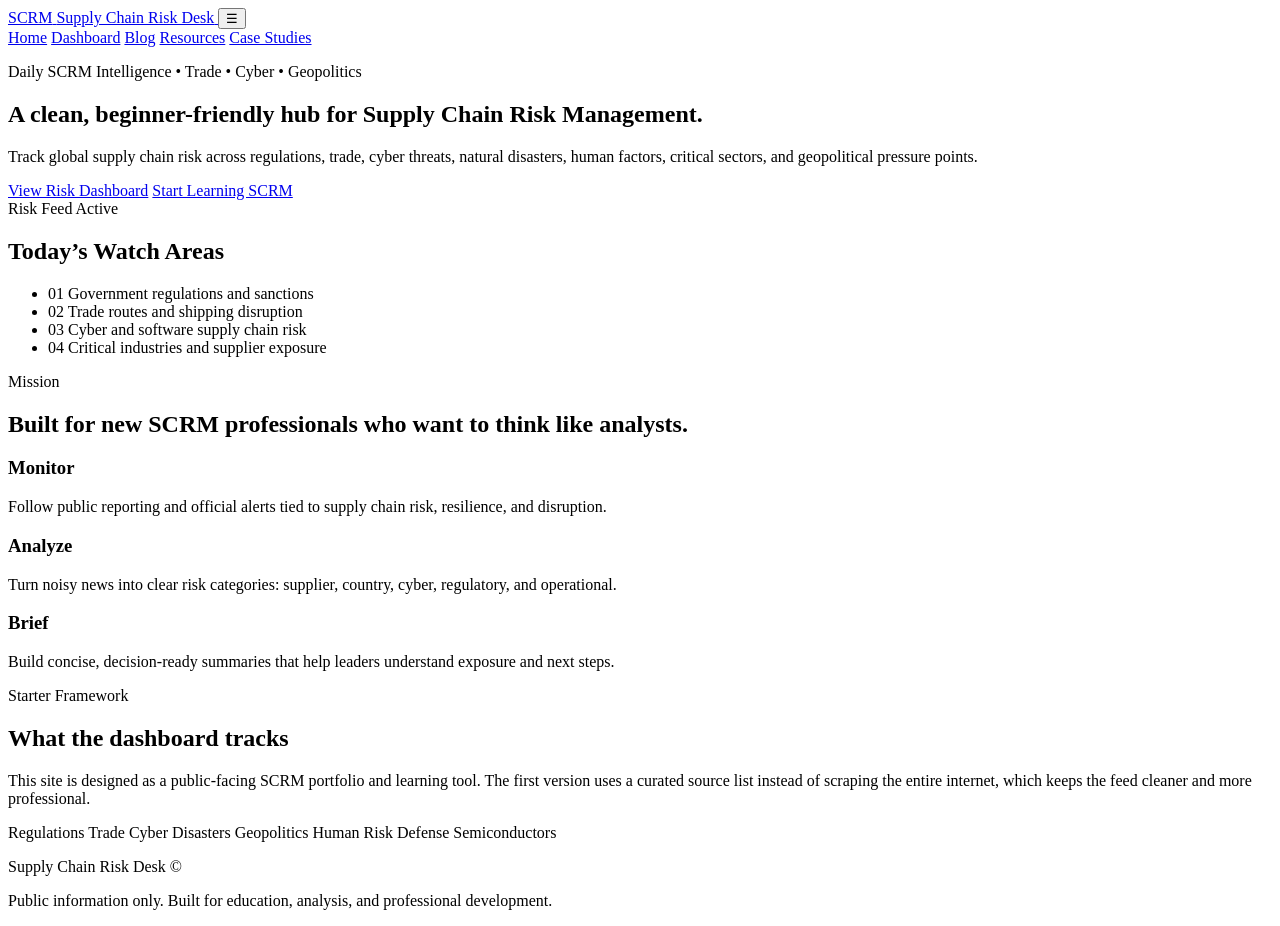
==== index.html @ be2e0d5a "Add files via upload" ====
<!DOCTYPE html>
<html lang="en">
<head>
  <meta charset="UTF-8" />
  <meta name="viewport" content="width=device-width, initial-scale=1.0" />
  <title>Supply Chain Risk Desk</title>
  <link rel="stylesheet" href="assets/styles.css" />
  <script defer src="assets/app.js"></script>
</head>
<body>
  <header class="site-header">
    <nav class="nav">
      <a class="brand" href="index.html">
        <span class="brand-mark">SCRM</span>
        <span>Supply Chain Risk Desk</span>
      </a>
      <button class="nav-toggle" aria-label="Toggle navigation">☰</button>
      <div class="nav-links">
        <a href="index.html">Home</a>
        <a href="dashboard.html">Dashboard</a>
        <a href="blog.html">Blog</a>
        <a href="resources.html">Resources</a>
        <a href="case-studies.html">Case Studies</a>
      </div>
    </nav>
  </header>

  <main>
    <section class="hero grid-bg">
      <div class="hero-content">
        <p class="eyebrow">Daily SCRM Intelligence • Trade • Cyber • Geopolitics</p>
        <h1>A clean, beginner-friendly hub for Supply Chain Risk Management.</h1>
        <p class="hero-text">
          Track global supply chain risk across regulations, trade, cyber threats, natural disasters,
          human factors, critical sectors, and geopolitical pressure points.
        </p>
        <div class="hero-actions">
          <a class="btn primary" href="dashboard.html">View Risk Dashboard</a>
          <a class="btn secondary" href="resources.html">Start Learning SCRM</a>
        </div>
      </div>
      <div class="hero-card">
        <div class="status-row">
          <span class="pulse"></span>
          <span>Risk Feed Active</span>
        </div>
        <h2>Today’s Watch Areas</h2>
        <ul class="watch-list">
          <li><span>01</span> Government regulations and sanctions</li>
          <li><span>02</span> Trade routes and shipping disruption</li>
          <li><span>03</span> Cyber and software supply chain risk</li>
          <li><span>04</span> Critical industries and supplier exposure</li>
        </ul>
      </div>
    </section>

    <section class="section">
      <div class="section-heading">
        <p class="eyebrow">Mission</p>
        <h2>Built for new SCRM professionals who want to think like analysts.</h2>
      </div>
      <div class="cards three">
        <article class="card">
          <h3>Monitor</h3>
          <p>Follow public reporting and official alerts tied to supply chain risk, resilience, and disruption.</p>
        </article>
        <article class="card">
          <h3>Analyze</h3>
          <p>Turn noisy news into clear risk categories: supplier, country, cyber, regulatory, and operational.</p>
        </article>
        <article class="card">
          <h3>Brief</h3>
          <p>Build concise, decision-ready summaries that help leaders understand exposure and next steps.</p>
        </article>
      </div>
    </section>

    <section class="section split">
      <div>
        <p class="eyebrow">Starter Framework</p>
        <h2>What the dashboard tracks</h2>
        <p>
          This site is designed as a public-facing SCRM portfolio and learning tool. The first version uses a curated source list
          instead of scraping the entire internet, which keeps the feed cleaner and more professional.
        </p>
      </div>
      <div class="risk-grid">
        <span>Regulations</span>
        <span>Trade</span>
        <span>Cyber</span>
        <span>Disasters</span>
        <span>Geopolitics</span>
        <span>Human Risk</span>
        <span>Defense</span>
        <span>Semiconductors</span>
      </div>
    </section>
  </main>

  <footer class="footer">
    <p>Supply Chain Risk Desk © <span id="year"></span></p>
    <p>Public information only. Built for education, analysis, and professional development.</p>
  </footer>
</body>
</html>
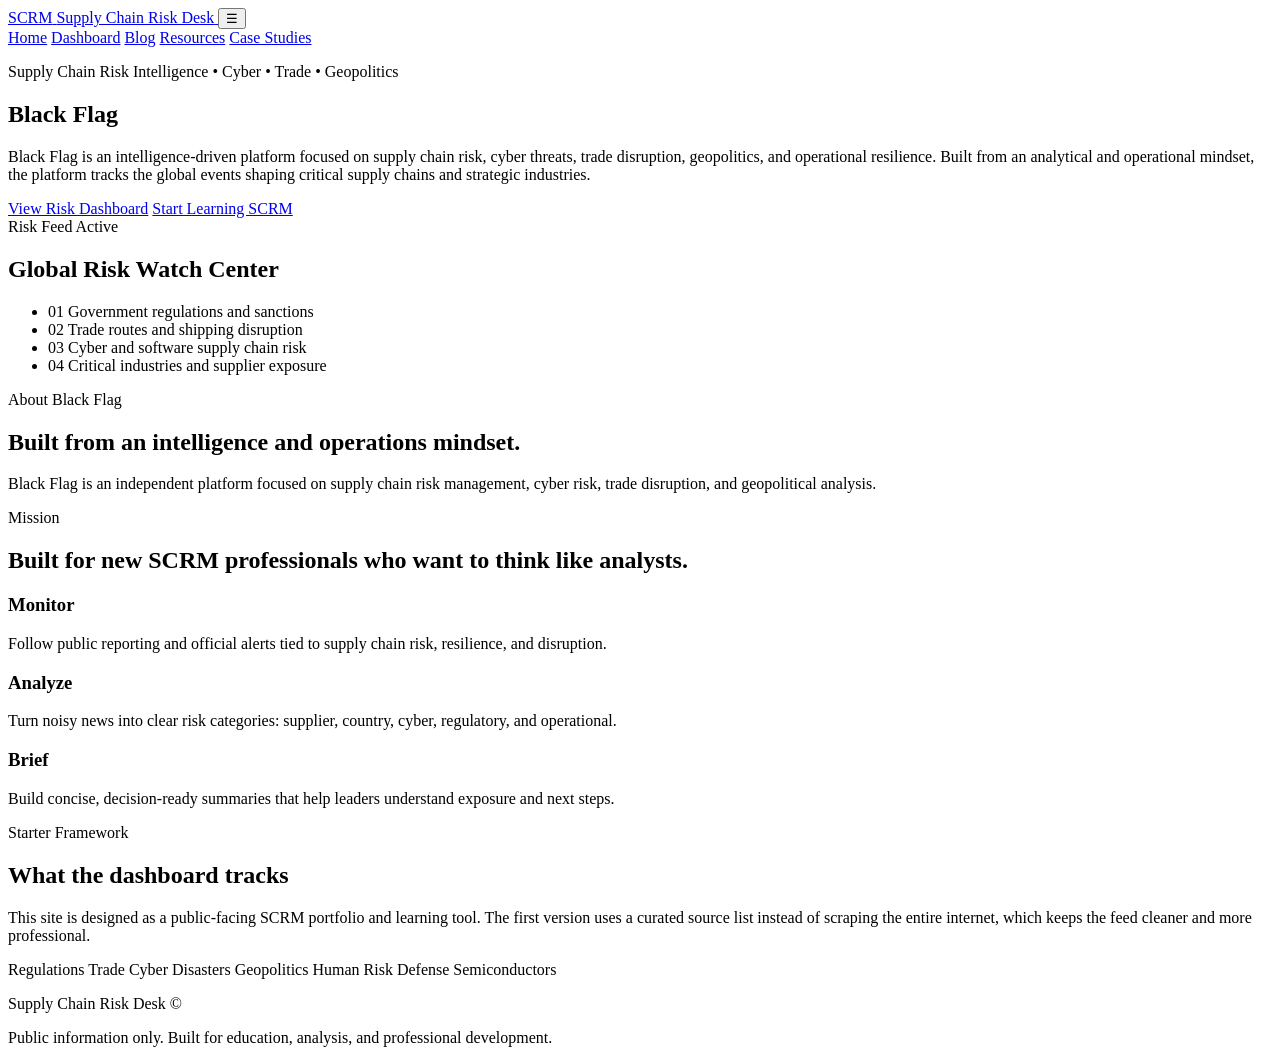
==== commit 6ed7365a: "Update index.html" ====
--- a/index.html
+++ b/index.html
@@ -3,7 +3,7 @@
 <head>
   <meta charset="UTF-8" />
   <meta name="viewport" content="width=device-width, initial-scale=1.0" />
-  <title>Supply Chain Risk Desk</title>
+  <title>Black Flag</title>
   <link rel="stylesheet" href="assets/styles.css" />
   <script defer src="assets/app.js"></script>
 </head>
@@ -28,11 +28,12 @@
   <main>
     <section class="hero grid-bg">
       <div class="hero-content">
-        <p class="eyebrow">Daily SCRM Intelligence • Trade • Cyber • Geopolitics</p>
-        <h1>A clean, beginner-friendly hub for Supply Chain Risk Management.</h1>
+        <p class="eyebrow">Supply Chain Risk Intelligence • Cyber • Trade • Geopolitics</p>
+        <h1>Black Flag</h1>
         <p class="hero-text">
-          Track global supply chain risk across regulations, trade, cyber threats, natural disasters,
-          human factors, critical sectors, and geopolitical pressure points.
+         Black Flag is an intelligence-driven platform focused on supply chain risk, cyber threats, trade disruption, geopolitics, and operational resilience.
+
+Built from an analytical and operational mindset, the platform tracks the global events shaping critical supply chains and strategic industries.
         </p>
         <div class="hero-actions">
           <a class="btn primary" href="dashboard.html">View Risk Dashboard</a>
@@ -44,7 +45,7 @@
           <span class="pulse"></span>
           <span>Risk Feed Active</span>
         </div>
-        <h2>Today’s Watch Areas</h2>
+        <h2>Global Risk Watch Center</h2>
         <ul class="watch-list">
           <li><span>01</span> Government regulations and sanctions</li>
           <li><span>02</span> Trade routes and shipping disruption</li>
@@ -53,7 +54,15 @@
         </ul>
       </div>
     </section>
-
+<section class="section">
+  <div class="section-heading">
+    <p class="eyebrow">About Black Flag</p>
+    <h2>Built from an intelligence and operations mindset.</h2>
+    <p>
+      Black Flag is an independent platform focused on supply chain risk management, cyber risk, trade disruption, and geopolitical analysis.
+    </p>
+  </div>
+</section>
     <section class="section">
       <div class="section-heading">
         <p class="eyebrow">Mission</p>
